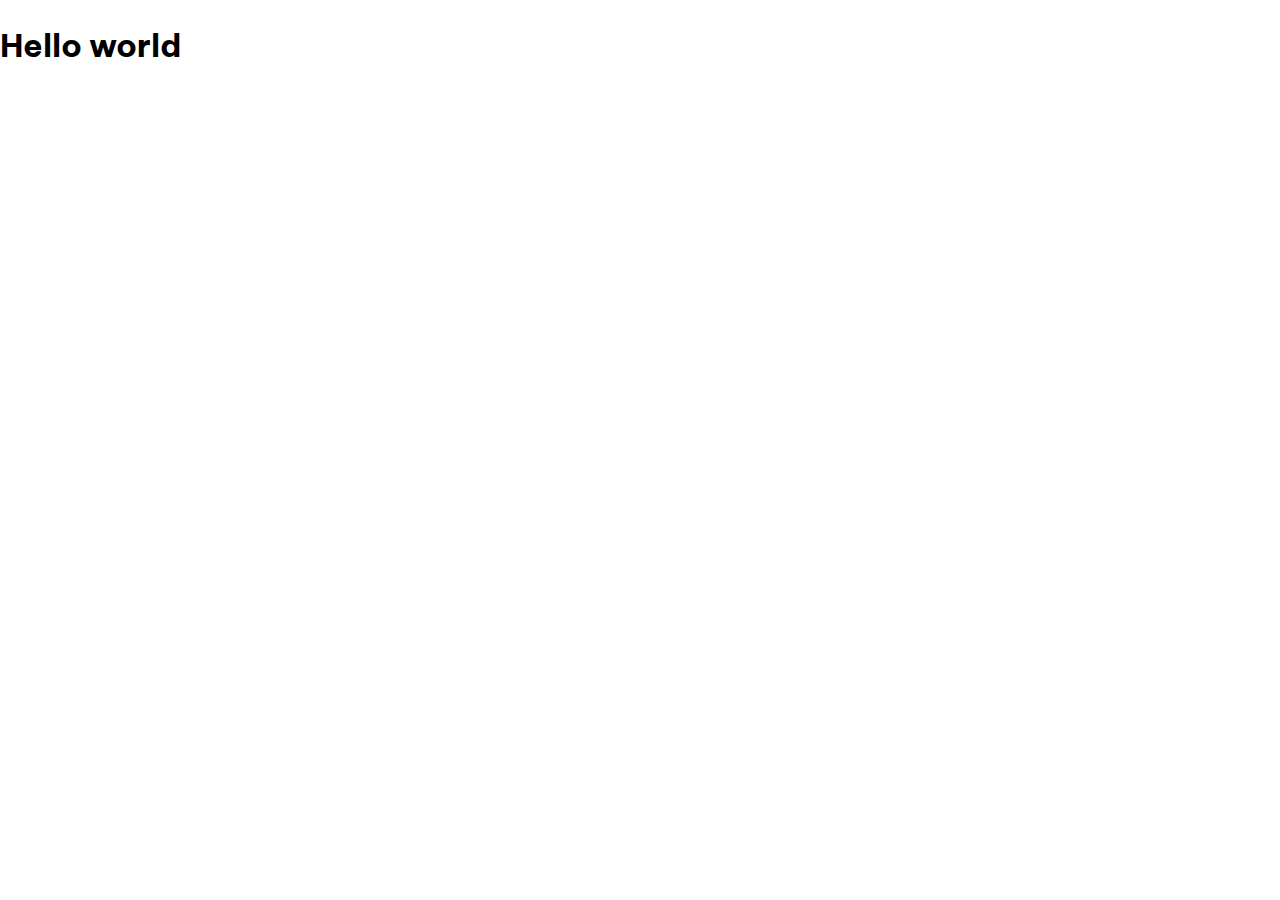
==== frontend/index.html @ d01fa6ff "project init" ====
<!DOCTYPE html>
<html lang="en">
<head>
    <meta charset="UTF-8">
    <meta name="viewport" content="width=device-width, initial-scale=1.0">
    <link rel="stylesheet" href="assets/css/style.css">
    <link rel="stylesheet" href="https://cdnjs.cloudflare.com/ajax/libs/font-awesome/6.6.0/css/all.min.css">
    <title>Document</title>
</head>
<body>
    
    <h1>Hello world</h1>

    <script type="module" src="assets/js/script.js">s</script>
</body>
</html>
---- frontend/assets/css/style.css ----
@import url('https://fonts.googleapis.com/css2?family=Be+Vietnam+Pro:ital,wght@0,100;0,200;0,300;0,400;0,500;0,600;0,700;0,800;0,900;1,100;1,200;1,300;1,400;1,500;1,600;1,700;1,800;1,900&display=swap');

:root {
    --font: "Be Vietnam Pro", sans-serif;
}

* {
    box-sizing: border-box;
}

body {
    margin: 0;
    line-height: 1.5;
    font-family: var(--font);
}

a {
    text-decoration: none;
}

.container {
    width: 1180px;
    margin-left: auto;
    margin-right: auto;
}
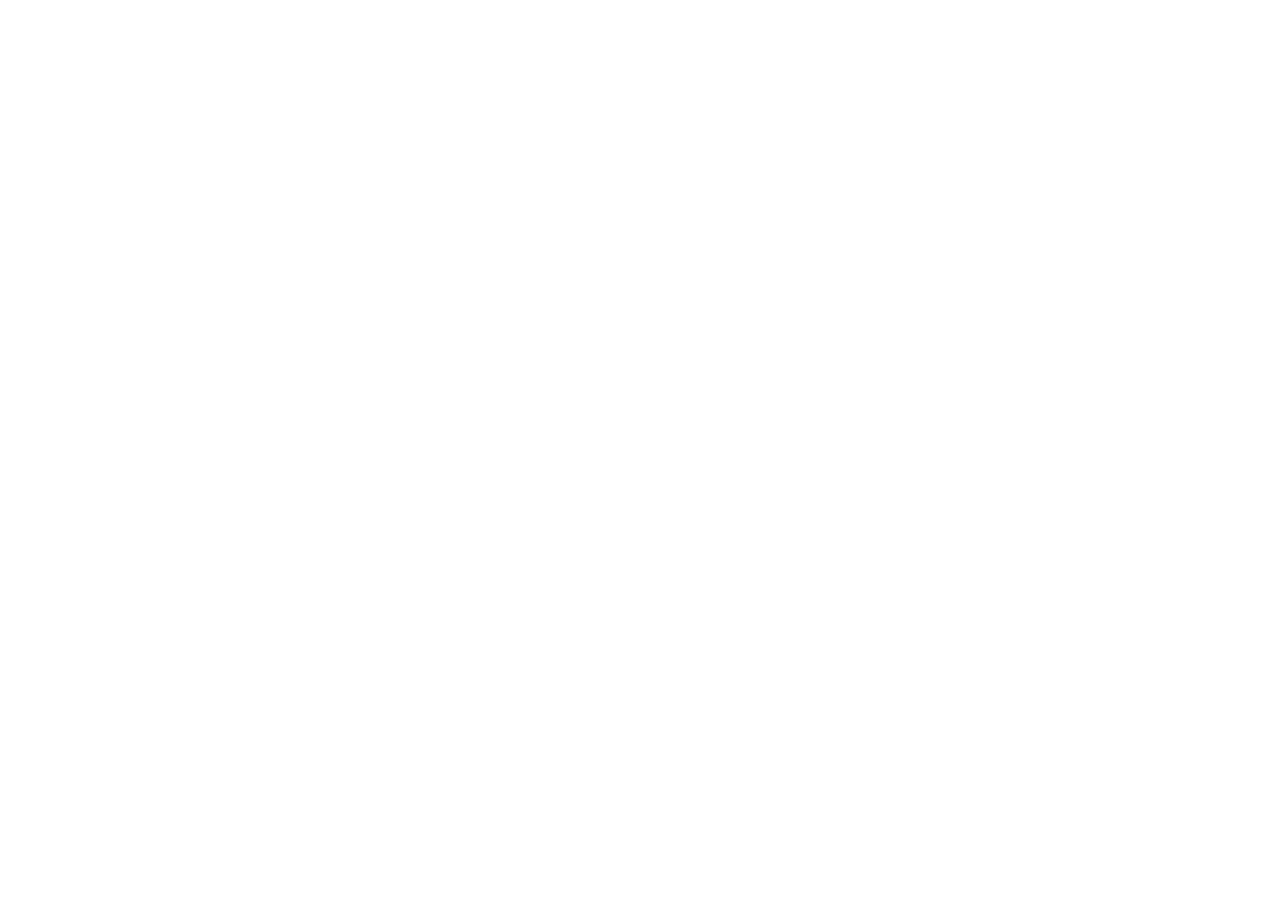
==== commit 95768d07: "update 1.0" ====
--- a/frontend/index.html
+++ b/frontend/index.html
@@ -9,8 +9,15 @@
 </head>
 <body>
     
-    <h1>Hello world</h1>
-
+    <div class="section-2">
+        <div class="container">
+            <div class="inner-wrap">
+                <!-- Noi dung nam trong day -->
+            </div>
+        </div>
+    </div>
+    
     <script type="module" src="assets/js/script.js">s</script>
+    
 </body>
 </html>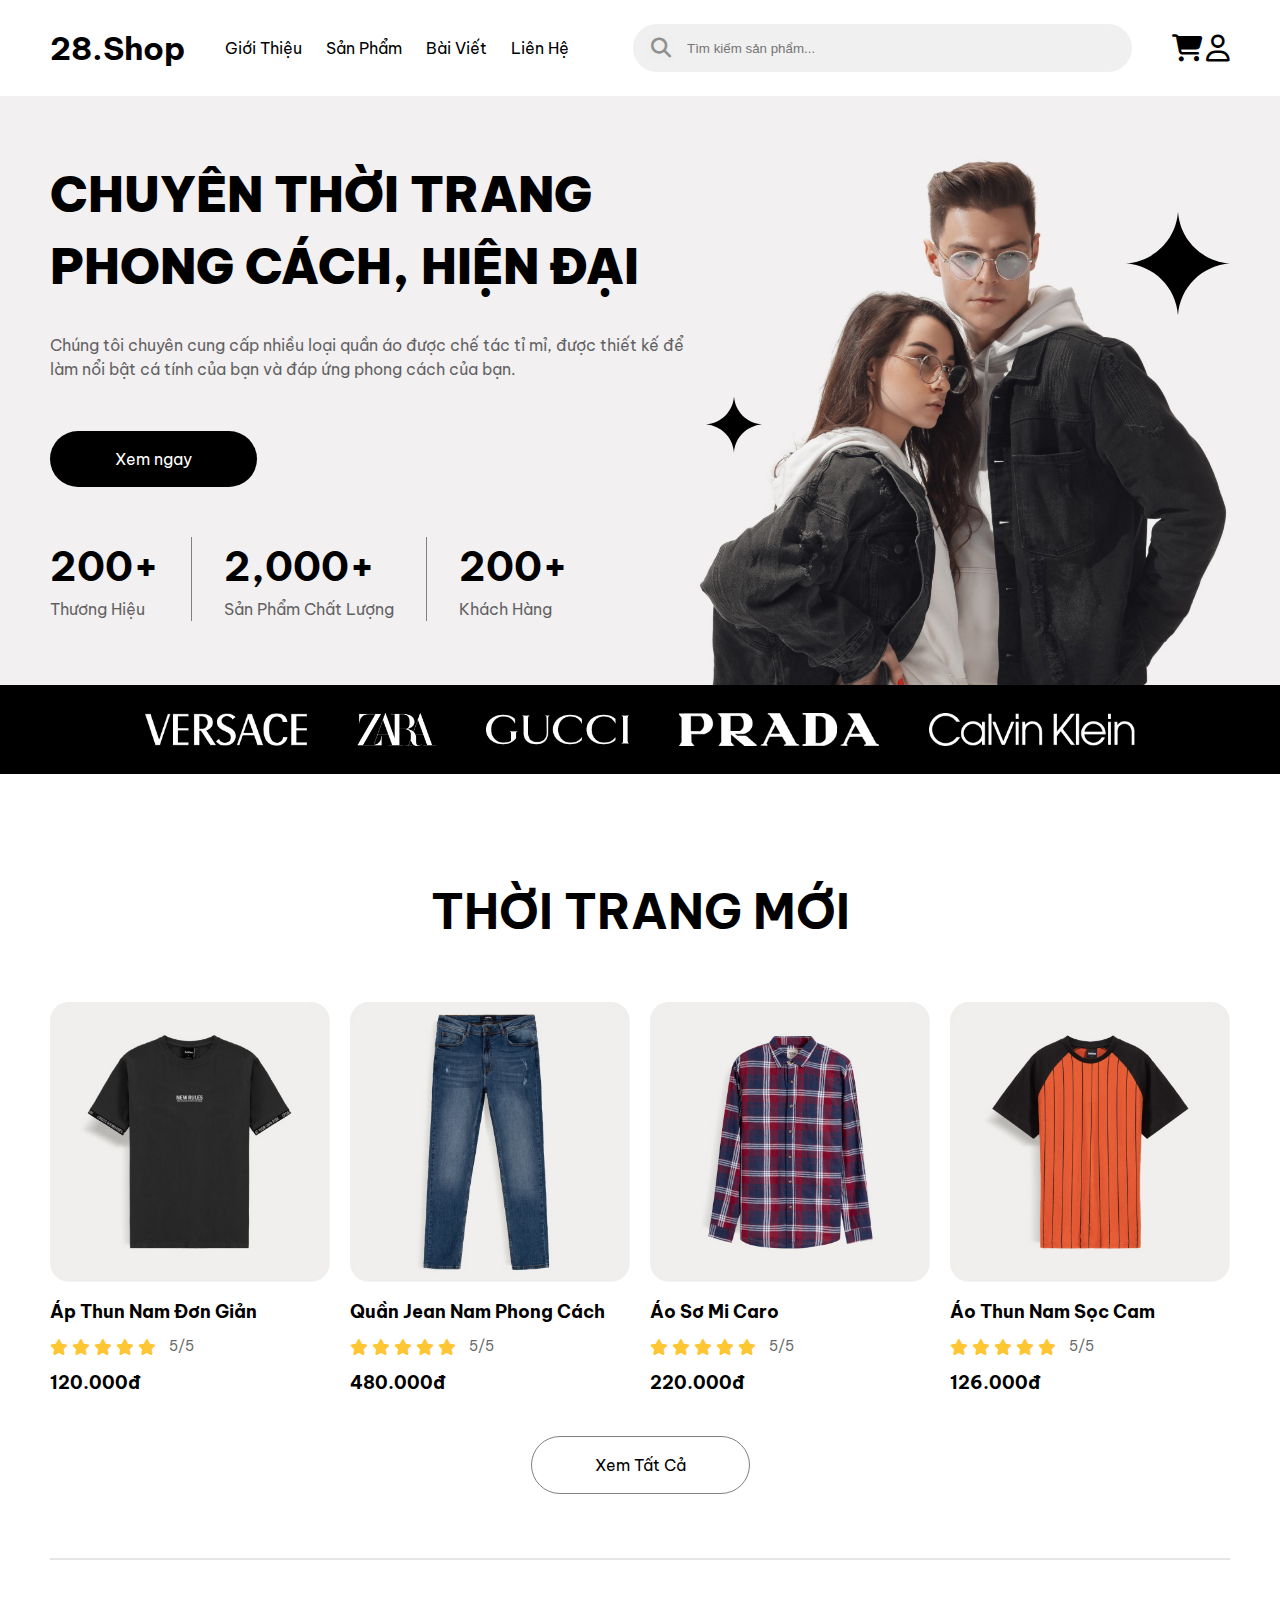
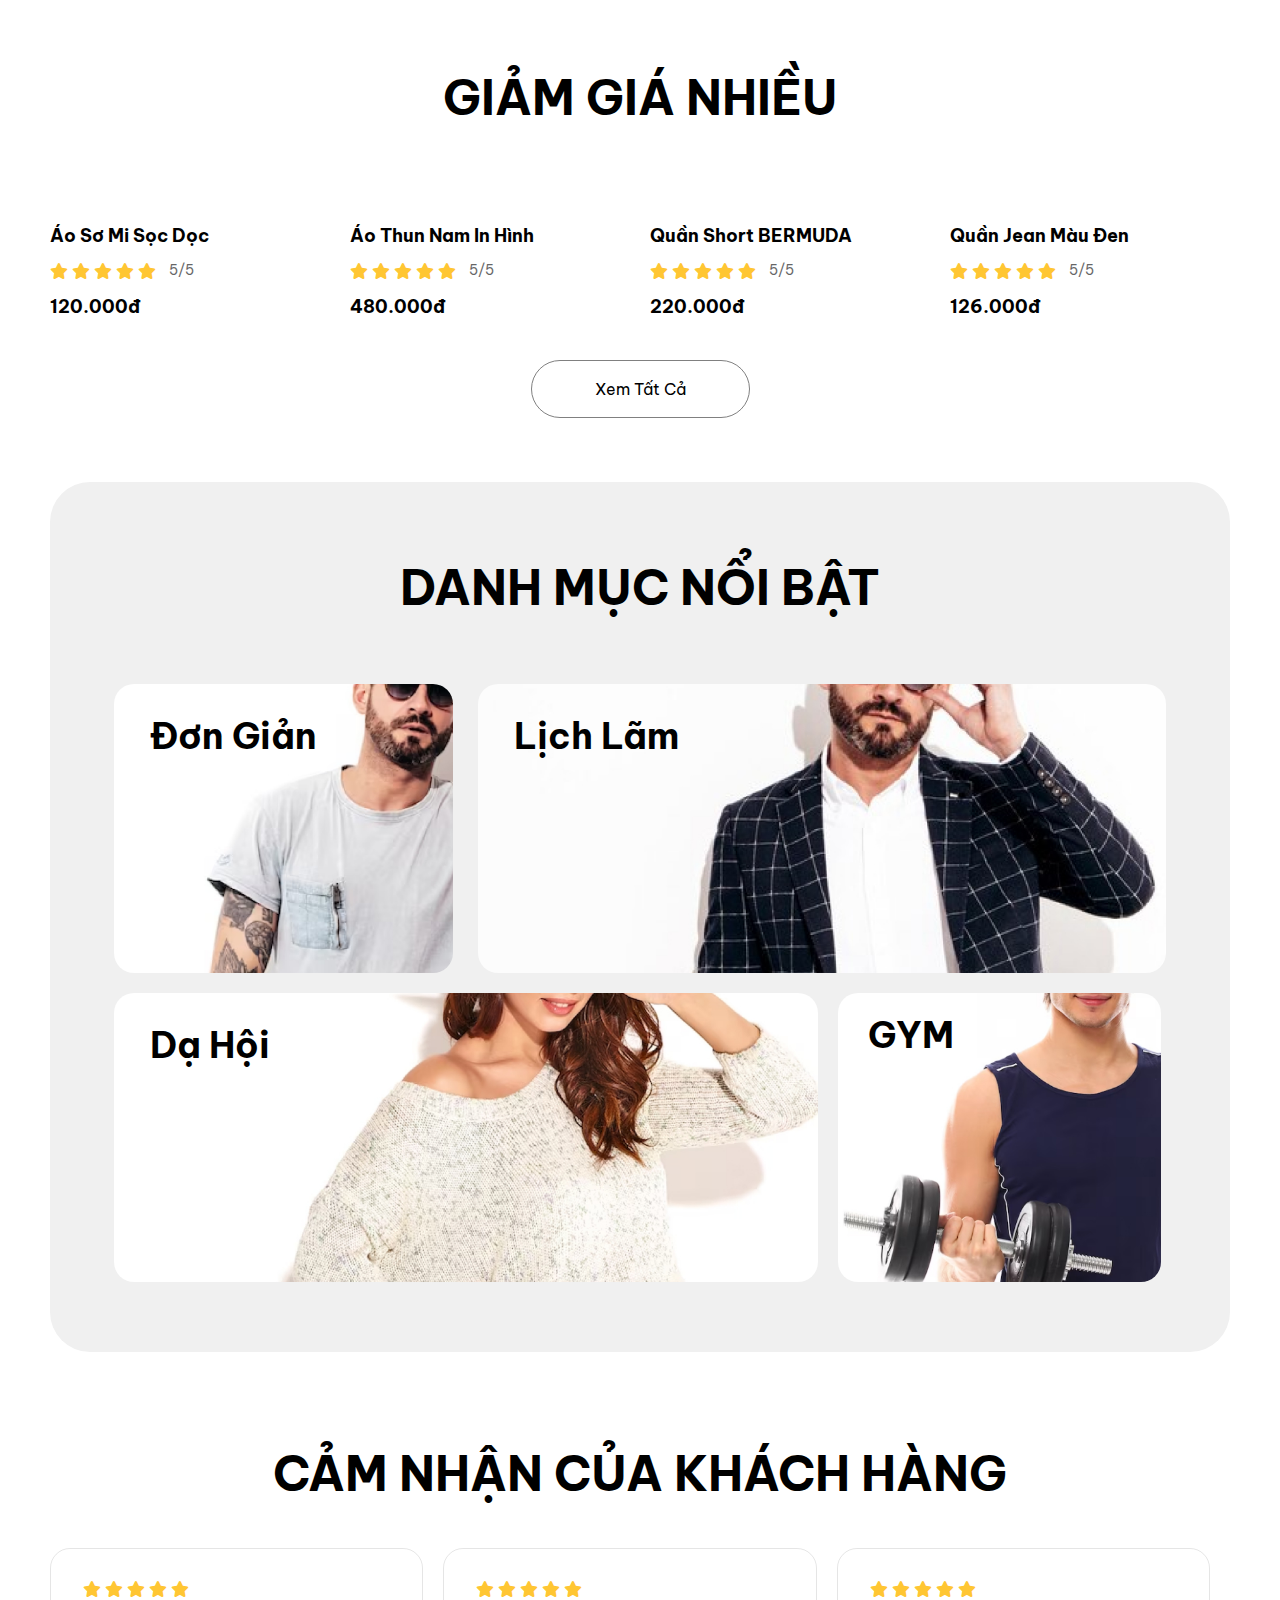
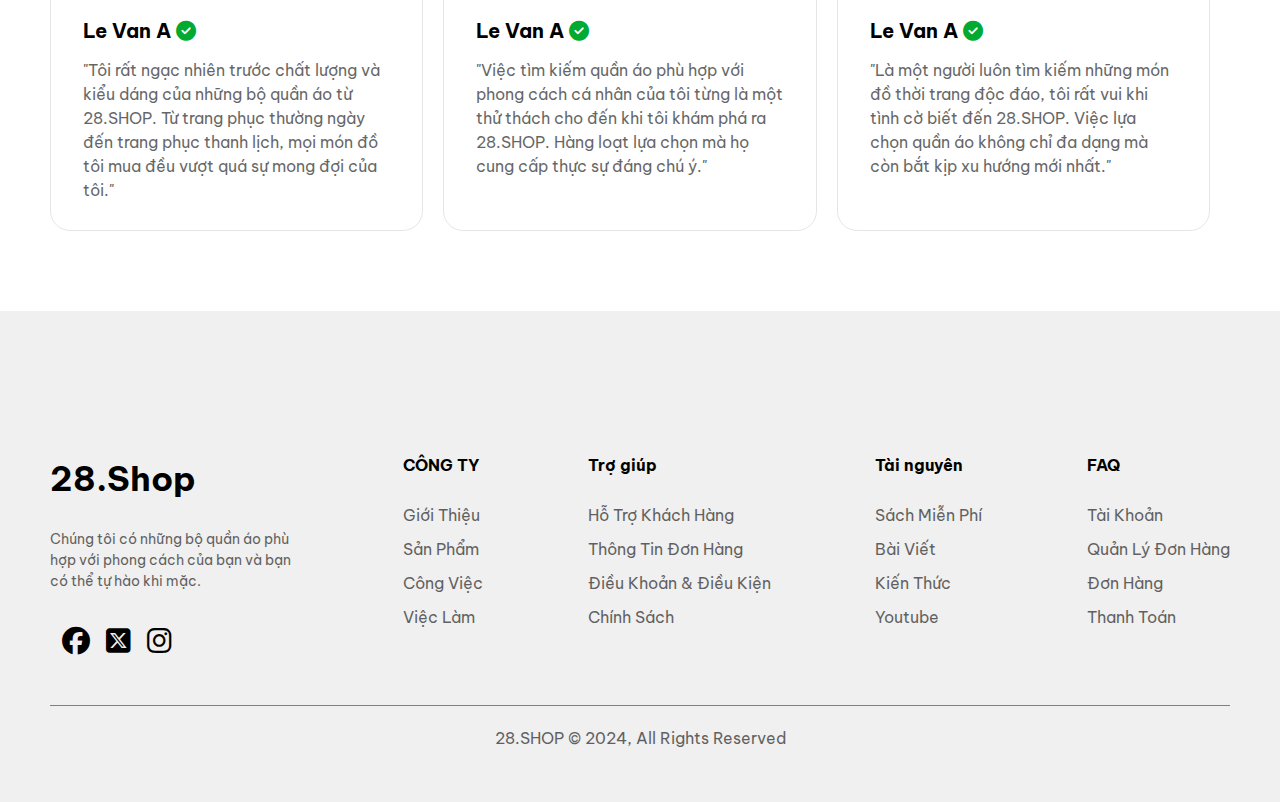
==== commit 33731ccd: "Update overlay in detail pages" ====
--- a/frontend/index.html
+++ b/frontend/index.html
@@ -1,23 +1,535 @@
 <!DOCTYPE html>
 <html lang="en">
+
 <head>
     <meta charset="UTF-8">
     <meta name="viewport" content="width=device-width, initial-scale=1.0">
     <link rel="stylesheet" href="assets/css/style.css">
     <link rel="stylesheet" href="https://cdnjs.cloudflare.com/ajax/libs/font-awesome/6.6.0/css/all.min.css">
-    <title>Document</title>
+    <title>Home</title>
 </head>
+
 <body>
-    
+
+    <header class="header">
+        <div class="container">
+            <div class="inner__wrap">
+                <a class="header__title" href="index.html">28.Shop</a>
+                <ul class="header__bar">
+                    <li>
+                        <a href="/">Giới Thiệu</a>
+                    </li>
+
+                    <li>
+                        <a href="product.html" target="_blank">Sản Phẩm</a>
+                    </li>
+
+                    <li>
+                        <a href="/">Bài Viết</a>
+                    </li>
+
+                    <li>
+                        <a href="/">Liên Hệ</a>
+                    </li>
+                </ul>
+
+                <form action="" class="header__form">
+                    <input type="text" placeholder="Tìm kiếm sản phẩm...">
+                    <button><i class="fa-solid fa-magnifying-glass"></i></button>
+                </form>
+
+                <div class="header__cart">
+                    <a href="cart.html"><i class="fa-solid fa-cart-shopping"></i></a>
+                    <a href="login.html"><i class="fa-regular fa-user"></i></a>
+                </div>
+
+            </div>
+        </div>
+    </header>
+
+    <!-- Section-1 -->
+    <div class="section-1">
+        <div class="container">
+            <div class="inner__wrap">
+                <div class="content">
+                    <h2 class="title">
+                        CHUYÊN THỜI TRANG PHONG CÁCH, HIỆN ĐẠI
+                    </h2>
+                    <p class="sub-title">
+                        Chúng tôi chuyên cung cấp nhiều loại quần áo được chế tác tỉ mỉ, được thiết kế để làm nổi bật cá
+                        tính của bạn và đáp ứng phong cách của bạn.
+                    </p>
+                    <a href="#" class="button">Xem ngay</a>
+                    <div class="desc">
+                        <div class="descBox">
+                            <div class="descBox-number">200+</div>
+                            <div class="descBox-title">Thương Hiệu</div>
+                        </div>
+
+                        <div class="descBox">
+                            <div class="descBox-number">2,000+</div>
+                            <div class="descBox-title">Sản Phẩm Chất Lượng</div>
+                        </div>
+
+                        <div class="descBox">
+                            <div class="descBox-number">200+</div>
+                            <div class="descBox-title">Khách Hàng</div>
+                        </div>
+                    </div>
+                </div>
+
+
+                <div class="images">
+                    <img src="../images/Banner.jpg" alt="">
+                    <img src="../images/Vector.svg" alt="" class="star">
+                    <img src="../images/Vector.svg" alt="" class="star-2">
+                </div>
+            </div>
+        </div>
+    </div>
+    <!-- end section-1 -->
+
+    <!-- tradeMark -->
+    <div class="tradeMark">
+        <div class="container">
+            <div class="inner__wrap">
+                <img src="../images/Logo-1.png" alt="">
+                <img src="../images/Logo-2.png" alt="">
+                <img src="../images/Logo-3.png" alt="">
+                <img src="../images/Logo-4.png" alt="">
+                <img src="../images/Logo-5.png" alt="">
+            </div>
+        </div>
+    </div>
+    <!-- end tradeMark -->
+
+    <!-- Section-2 -->
     <div class="section-2">
         <div class="container">
-            <div class="inner-wrap">
-                <!-- Noi dung nam trong day -->
+            <div class="inner__wrap">
+                <h2 class="title">
+                    THỜI TRANG MỚI
+                </h2>
+                <div class="inner-box">
+                    <div class="box-title">
+                        <div class="images">
+                            <img src="../images/clother-1.jpg" alt="">
+                        </div>
+    
+                        <div class="content">
+                            <a href="/">Áp Thun Nam Đơn Giản</a>
+                        </div>
+    
+                        <div class="star">
+                            <div class="inner-star">
+                                <i class="fa-solid fa-star"></i>
+                                <i class="fa-solid fa-star"></i>
+                                <i class="fa-solid fa-star"></i>
+                                <i class="fa-solid fa-star"></i>
+                                <i class="fa-solid fa-star"></i>
+                            </div>
+                            <div class="dg">5/5</div>
+                        </div>
+    
+                        <div class="price">
+                            120.000đ
+                        </div>
+                    </div>
+
+                    <div class="box-title">
+                        <div class="images">
+                            <img src="../images/clother-2.jpg" alt="">
+                        </div>
+    
+                        <div class="content">
+                            <a href="/">Quần Jean Nam Phong Cách</a>
+                        </div>
+    
+                        <div class="star">
+                            <div class="inner-star">
+                                <i class="fa-solid fa-star"></i>
+                                <i class="fa-solid fa-star"></i>
+                                <i class="fa-solid fa-star"></i>
+                                <i class="fa-solid fa-star"></i>
+                                <i class="fa-solid fa-star"></i>
+                            </div>
+                            <div class="dg">5/5</div>
+                        </div>
+    
+                        <div class="price">
+                            480.000đ
+                        </div>
+                    </div>
+
+                    <div class="box-title">
+                        <div class="images">
+                            <img src="../images/clother-3.jpg" alt="">
+                        </div>
+    
+                        <div class="content">
+                            <a href="/">Áo Sơ Mi Caro</a>
+                        </div>
+    
+                        <div class="star">
+                            <div class="inner-star">
+                                <i class="fa-solid fa-star"></i>
+                                <i class="fa-solid fa-star"></i>
+                                <i class="fa-solid fa-star"></i>
+                                <i class="fa-solid fa-star"></i>
+                                <i class="fa-solid fa-star"></i>
+                            </div>
+                            <div class="dg">5/5</div>
+                        </div>
+    
+                        <div class="price">
+                            220.000đ
+                        </div>
+                    </div>
+
+                    <div class="box-title">
+                        <div class="images">
+                            <img src="../images/clother-4.jpg" alt="">
+                        </div>
+    
+                        <div class="content">
+                            <a href="/">Áo Thun Nam Sọc Cam</a>
+                        </div>
+    
+                        <div class="star">
+                            <div class="inner-star">
+                                <i class="fa-solid fa-star"></i>
+                                <i class="fa-solid fa-star"></i>
+                                <i class="fa-solid fa-star"></i>
+                                <i class="fa-solid fa-star"></i>
+                                <i class="fa-solid fa-star"></i>
+                            </div>
+                            <div class="dg">5/5</div>
+                        </div>
+    
+                        <div class="price">
+                            126.000đ
+                        </div>
+                    </div>
+                </div>
+
+                <div class="button">
+                    <a href="#">Xem Tất Cả</a>
+                </div>
+
+                <div class="rounded">
+
+                </div>
+            </div> 
+        </div>
+    </div>
+
+    <div class="section-2">
+        <div class="container">
+            <div class="inner__wrap">
+                <h2 class="title">
+                    GIẢM GIÁ NHIỀU
+                </h2>
+                <div class="inner-box">
+                    <div class="box-title">
+                        <div class="images">
+                            <img src="../images/clother-5.png" alt="">
+                        </div>
+    
+                        <div class="content">
+                            <a href="/">Áo Sơ Mi Sọc Dọc</a>
+                        </div>
+    
+                        <div class="star">
+                            <div class="inner-star">
+                                <i class="fa-solid fa-star"></i>
+                                <i class="fa-solid fa-star"></i>
+                                <i class="fa-solid fa-star"></i>
+                                <i class="fa-solid fa-star"></i>
+                                <i class="fa-solid fa-star"></i>
+                            </div>
+                            <div class="dg">5/5</div>
+                        </div>
+    
+                        <div class="price">
+                            120.000đ
+                        </div>
+                    </div>
+
+                    <div class="box-title">
+                        <div class="images">
+                            <img src="../images/clother-6.png" alt="">
+                        </div>
+    
+                        <div class="content">
+                            <a href="/">Áo Thun Nam In Hình</a>
+                        </div>
+    
+                        <div class="star">
+                            <div class="inner-star">
+                                <i class="fa-solid fa-star"></i>
+                                <i class="fa-solid fa-star"></i>
+                                <i class="fa-solid fa-star"></i>
+                                <i class="fa-solid fa-star"></i>
+                                <i class="fa-solid fa-star"></i>
+                            </div>
+                            <div class="dg">5/5</div>
+                        </div>
+    
+                        <div class="price">
+                            480.000đ
+                        </div>
+                    </div>
+
+                    <div class="box-title">
+                        <div class="images">
+                            <img src="../images/clother-7.png" alt="">
+                        </div>
+    
+                        <div class="content">
+                            <a href="/">Quần Short BERMUDA</a>
+                        </div>
+    
+                        <div class="star">
+                            <div class="inner-star">
+                                <i class="fa-solid fa-star"></i>
+                                <i class="fa-solid fa-star"></i>
+                                <i class="fa-solid fa-star"></i>
+                                <i class="fa-solid fa-star"></i>
+                                <i class="fa-solid fa-star"></i>
+                            </div>
+                            <div class="dg">5/5</div>
+                        </div>
+    
+                        <div class="price">
+                            220.000đ
+                        </div>
+                    </div>
+
+                    <div class="box-title">
+                        <div class="images">
+                            <img src="../images/clother-8.png" alt="">
+                        </div>
+    
+                        <div class="content">
+                            <a href="/">Quần Jean Màu Đen</a>
+                        </div>
+    
+                        <div class="star">
+                            <div class="inner-star">
+                                <i class="fa-solid fa-star"></i>
+                                <i class="fa-solid fa-star"></i>
+                                <i class="fa-solid fa-star"></i>
+                                <i class="fa-solid fa-star"></i>
+                                <i class="fa-solid fa-star"></i>
+                            </div>
+                            <div class="dg">5/5</div>
+                        </div>
+    
+                        <div class="price">
+                            126.000đ
+                        </div>
+                    </div>
+                </div>
+
+                <div class="button">
+                    <a href="#">Xem Tất Cả</a>
+                </div>
+            </div> 
+        </div>
+    </div>
+    <!-- end section-2 -->
+
+    <!-- Section-3 -->
+    <div class="section-3">
+        <div class="container">
+            <div class="inner__wrap">
+                <div class="title">
+                    DANH MỤC NỔI BẬT
+                </div>
+
+                <div class="box-title">
+                    <div class="box-top">
+                        <div class="images-1">
+                            <img src="../images/ilutranstion-1.jpg" alt="">
+                            <div class="desc-1">
+                                Đơn Giản
+                            </div>
+                        </div>
+                        <div class="images-2">
+                            <img src="../images/ilutranstion-2.jpg" alt="">
+                            <div class="desc-2">
+                                Lịch Lãm
+                            </div>
+                        </div>
+                    </div>
+                    <div class="box-bottom">
+                        <div class="images-1">
+                            <img src="../images/ilutranstion-3.jpg" alt="">
+                            <div class="desc-1">
+                                Dạ Hội
+                            </div>
+                        </div>
+                        <div class="images-2">
+                            <img src="../images/ilutranstion-4.jpg" alt="">
+                            <div class="desc-2">
+                                GYM
+                            </div>
+                        </div>
+                    </div>
+                </div>
             </div>
         </div>
     </div>
-    
+    <!-- End section-3 -->
+
+    <!-- Section-4 -->
+    <div class="section-4">
+        <div class="container">
+            <div class="inner__wrap">
+                <h2 class="title">
+                    CẢM NHẬN CỦA KHÁCH HÀNG
+                </h2>
+                <div class="box-title">
+                    <div class="box-desc">
+                        <div class="inner-star">
+                            <i class="fa-solid fa-star"></i>
+                            <i class="fa-solid fa-star"></i>
+                            <i class="fa-solid fa-star"></i>
+                            <i class="fa-solid fa-star"></i>
+                            <i class="fa-solid fa-star"></i>
+                        </div>
+                        <div class="content">
+                            <div class="name">
+                                Le Van A <i class="fa-solid fa-circle-check"></i>
+                            </div>
+                            <div class="sub-title">
+                                "Tôi rất ngạc nhiên trước chất lượng và kiểu dáng của những bộ quần áo từ 28.SHOP. Từ trang phục thường ngày đến trang phục thanh lịch, mọi món đồ tôi mua đều vượt quá sự mong đợi của tôi."
+                            </div>
+                        </div>
+                    </div>
+
+                    <div class="box-desc">
+                        <div class="inner-star">
+                            <i class="fa-solid fa-star"></i>
+                            <i class="fa-solid fa-star"></i>
+                            <i class="fa-solid fa-star"></i>
+                            <i class="fa-solid fa-star"></i>
+                            <i class="fa-solid fa-star"></i>
+                        </div>
+                        <div class="content">
+                            <div class="name">
+                                Le Van A <i class="fa-solid fa-circle-check"></i>
+                            </div>
+                            <div class="sub-title">
+                                "Việc tìm kiếm quần áo phù hợp với phong cách cá nhân của tôi từng là một thử thách cho đến khi tôi khám phá ra 28.SHOP. Hàng loạt lựa chọn mà họ cung cấp thực sự đáng chú ý."                            </div>
+                        </div>
+                    </div>
+
+                    <div class="box-desc">
+                        <div class="inner-star">
+                            <i class="fa-solid fa-star"></i>
+                            <i class="fa-solid fa-star"></i>
+                            <i class="fa-solid fa-star"></i>
+                            <i class="fa-solid fa-star"></i>
+                            <i class="fa-solid fa-star"></i>
+                        </div>
+                        <div class="content">
+                            <div class="name">
+                                Le Van A <i class="fa-solid fa-circle-check"></i>
+                            </div>
+                            <div class="sub-title">
+                                "Là một người luôn tìm kiếm những món đồ thời trang độc đáo, tôi rất vui khi tình cờ biết đến 28.SHOP. Việc lựa chọn quần áo không chỉ đa dạng mà còn bắt kịp xu hướng mới nhất."                            </div>
+                        </div>
+                    </div>
+
+
+
+                </div>
+            </div>
+        </div>
+    </div>
+    <!-- End Section-4 -->
+
+
+    <footer class="footer">
+        <div class="container">
+            <div class="inner__wrap">
+
+                <div class="footer__top">
+                    <div class="footer__main">
+                        <div class="footer__title">
+                            28.Shop
+                        </div>
+                        <div class="footer__desc">
+                            Chúng tôi có những bộ quần áo phù hợp với phong cách của bạn và bạn có thể tự hào khi mặc.
+                        </div>
+                        <div class="footer__social">
+                            <a href=""><i class="fa-brands fa-facebook"></i></a>
+                            <a href=""><i class="fa-brands fa-square-x-twitter"></i></a>
+                            <a href=""><i class="fa-brands fa-instagram"></i></a>
+                        </div>
+                    </div>
+
+                    <div class="footer__bar">
+                        <div class="footer__title">
+                            CÔNG TY
+                        </div>
+                        <ul class="footer__desc">
+                            <li><a href="">Giới Thiệu</a></li>
+                            <li><a href="">Sản Phẩm</a></li>
+                            <li><a href="">Công Việc</a></li>
+                            <li><a href="">Việc Làm</a></li>
+                        </ul>
+                    </div>
+
+                    <div class="footer__bar">
+                        <div class="footer__title">
+                            Trợ giúp
+                        </div>
+                        <ul class="footer__desc">
+                            <li><a href="">Hỗ Trợ Khách Hàng</a></li>
+                            <li><a href="">Thông Tin Đơn Hàng</a></li>
+                            <li><a href="">Điều Khoản & Điều Kiện</a></li>
+                            <li><a href="">Chính Sách</a></li>
+                        </ul>
+                    </div>
+
+                    <div class="footer__bar">
+                        <div class="footer__title">
+                            Tài nguyên
+                        </div>
+                        <ul class="footer__desc">
+                            <li><a href="">Sách Miễn Phí</a></li>
+                            <li><a href="">Bài Viết</a></li>
+                            <li><a href="">Kiến Thức</a></li>
+                            <li><a href="">Youtube</a></li>
+                        </ul>
+                    </div>
+
+                    <div class="footer__bar">
+                        <div class="footer__title">
+                            FAQ
+                        </div>
+                        <ul class="footer__desc">
+                            <li><a href="">Tài Khoản</a></li>
+                            <li><a href="">Quản Lý Đơn Hàng</a></li>
+                            <li><a href="">Đơn Hàng</a></li>
+                            <li><a href="">Thanh Toán</a></li>
+                        </ul>
+                    </div>
+                </div>
+
+
+                <div class="footer__bottom">
+                    28.SHOP © 2024, All Rights Reserved
+                </div>
+
+            </div>
+        </div>
+    </footer>
+
     <script type="module" src="assets/js/script.js">s</script>
-    
+
 </body>
+
 </html>--- a/frontend/assets/css/style.css
+++ b/frontend/assets/css/style.css
@@ -16,10 +16,997 @@
 
 a {
     text-decoration: none;
+    list-style: none;
+}
+
+li {
+    list-style-type: none;
+}
+
+ul {
+    padding: 0;
+    margin: 0;
 }
 
 .container {
     width: 1180px;
     margin-left: auto;
     margin-right: auto;
-}+}
+
+/* Header */
+.header {
+    background-color: #ffff;
+    padding: 24px;
+}
+
+.header .inner__wrap {
+    display: flex;
+    align-items: center;
+}
+
+.header .header__title {
+    font-size: 32px;
+    font-weight: 700;
+    margin: 0;
+    color: black;
+}
+
+.header .header__bar {
+    display: flex;
+    align-items: center;
+    margin-left: 40px;
+    margin-right: 40px;
+}
+
+.header .header__bar li {
+    margin-right: 24px;
+}
+
+.header .header__bar li a {
+    font-size: 16px;
+    color: black;
+}
+
+.header .header__form {
+    background-color: #F0F0F0;
+    padding-top: 14px;
+    padding-bottom: 14px;
+    padding-left: 52px;
+    height: 48px;
+    display: flex;
+    flex: 1;
+    border-radius: 32px;
+    overflow: hidden;
+    position: relative;
+}
+
+.header .header__form input {
+    width: 100%;
+    background-color: transparent;
+    outline: none;
+    border: none;
+    padding-right: 20px;
+    
+}
+
+.header .header__form button {
+    border: 0;
+    position: absolute;
+    top: 12px;
+    left: 12px;
+    font-size: 20px;
+    color: #8F8F8F;
+}
+
+.header .header__cart {
+    margin-left: 40px;
+}
+
+.header .header__cart a{
+    font-size: 27px;
+    color: black;
+}
+/* End header */
+
+
+
+/* Cac section */
+
+
+
+/* footer */
+.footer {
+    background-color: #F0F0F0;
+}
+
+.footer .inner__wrap {
+    padding-top: 142px;
+    padding-bottom: 52px;
+}
+
+.footer .footer__top {
+    display: flex;
+    justify-content: space-between;
+    padding-bottom: 48px;
+    margin-bottom: 20px;
+    border-bottom: 1px solid gray;
+}
+
+.footer .footer__main {
+    width: 248px;
+}
+
+.footer .footer__main .footer__title {
+    font-size: 34px;
+    font-weight: 700;
+    margin-bottom: 25px;
+}
+
+.footer .footer__main .footer__desc {
+    opacity: 0.6;
+    font-size: 14px;
+    margin-bottom: 35px;
+}
+
+.footer .footer__main .footer__social i{
+    margin-left: 12px;
+    font-size: 28px;
+    color: black;
+}
+
+.footer .footer__bar .footer__title {
+    font-size: 16px;
+    margin-bottom: 26px;
+    font-weight: 700;
+}
+
+.footer .footer__bar .footer__desc li {
+    margin-bottom: 10px;
+}
+
+.footer .footer__bar .footer__desc li a {
+    color: black;
+    opacity: 0.6;
+}
+
+.footer .footer__bottom {
+    opacity: 0.6;
+    text-align: center;
+}
+/* end footer */
+
+
+/* Login */
+
+.login {
+    margin-top: 40px;
+    margin-bottom: 40px;
+}
+
+.login .inner__wrap {
+    display: flex;
+    justify-content: center;
+}
+
+.form {
+    padding: 40px;
+    width: 550px;
+    background-color: #FFFFFF;
+    border: 1px solid #EEEEEE;
+    border-radius: 10px;
+}
+
+form {
+    display: block;
+    margin-top: 0em;
+    unicode-bidi: isolate;
+}
+
+.form .title {
+    margin: 0;
+    margin-bottom: 20px;
+}
+
+.form input {
+    width: 100%;
+    height: 60px;
+    border: 0;
+    background-color: #F5F5F5;
+    margin-bottom: 30px;
+    padding: 10px 20px;
+    border-radius: 8px;
+    outline: none;
+    font-size: 16px;
+}
+
+.form button {
+    width: 100%;
+    height: 60px;
+    font-size: 16px;
+    font-weight: 600;
+    color: #ffffff;
+    background-color: #525fe1;
+    border: 0;
+    border-radius: 8px;
+    cursor: pointer;
+}
+
+.notAccount {
+    margin-top: 10px;
+    display: flex;
+    align-items: center;
+    justify-content: space-between;
+}
+
+.notAccount a {
+    color: black;
+    opacity: 0.6;
+}
+
+.notAccount a:hover {
+    color: #525fe1;
+    opacity: 1;
+}
+/* End login */
+
+/* section-1 */
+.section-1 {
+    background-color: #F2F0F1;
+}
+
+.section-1 .inner__wrap {
+    display: flex;
+    justify-content: space-between;
+    align-items: center;
+}
+
+
+.section-1 .content .title {
+    font-size: 48px;
+    font-weight: 900;
+    margin: 0;
+    margin-bottom: 30px;
+}
+
+.section-1 .content .sub-title{
+    margin: 0;
+    font-size: 16px;
+    font-weight: 400;
+    opacity: 0.6;
+    margin-bottom: 50px;
+}
+
+.section-1 .button {
+    color: white;
+    background-color: #000000;
+    padding-top: 16px;
+    padding-bottom: 16px;
+    padding-left: 65px;
+    padding-right: 65px;
+    border-radius: 62px;
+    margin-bottom: 50px;
+    display: inline-block;
+}
+
+.section-1 .desc {
+    display: flex;
+}
+
+.section-1 .descBox {
+    border-right: 1px solid gray;
+    padding-right: 32px;
+    margin-right: 32px;
+}
+
+.section-1 .descBox:last-child {
+    border: none;
+    padding-right: 0;
+    margin-right: 0;
+}
+
+.section-1 .descBox .descBox-number {
+    font-size: 40px;
+    font-weight: 700;
+}
+
+.section-1 .descBox .descBox-title {
+    opacity: 0.6;
+}
+
+.section-1 .images {
+    position: relative;
+    overflow: hidden;
+}
+
+.section-1 .images img {
+    width: 100%;
+    object-fit: cover;
+    margin-bottom: -7px;
+    padding-top: 50px;
+}
+
+.section-1 .images .star {
+    width: 56px;
+    position: absolute;
+    top: 250px;
+    left: 10px;
+}
+
+.section-1 .images .star-2 {
+    width: 104px;
+    position: absolute;
+    top: 65px;
+    right: 0px;
+}
+/* end section-1 */
+
+/* tradeMark */
+.tradeMark {
+    background-color: #000000;
+}
+
+.tradeMark .inner__wrap {
+    display: flex;
+    align-items: center;
+    padding-top: 28px;
+    padding-bottom: 28px;
+    justify-content: center;
+}
+
+.tradeMark .inner__wrap img {
+    object-fit: cover;
+    height: 33px;
+    margin-right: 50px;
+}
+
+.tradeMark .inner__wrap img:last-child {
+    margin-right: 0;
+}
+/* end tradeMark */
+
+/* section-2 */
+.section-2 {
+    padding-top: 62px;
+}
+
+.section-2 .title {
+    text-align: center;
+    font-size: 48px;
+    font-weight: 700;
+    margin-bottom: 54px;
+}
+
+.section-2 .box-title {
+    width: calc(100%/4 - 60px/4);
+    margin-right: 20px;
+}
+
+.section-2 .box-title:last-child {
+    margin-right: 0px;
+}
+
+.section-2 .images {
+    width: 100%;
+}
+
+.section-2 .images img {
+    width: 100%;
+}
+
+.section-2 .content {
+    margin-bottom: 10px;
+    margin-top: 10px;
+}
+
+.section-2 .content a{
+    font-size: 18px;
+    font-weight: 700;
+    color: black;
+    list-style: none;
+}
+
+.star {
+    display: flex;
+    align-items: center;
+    margin-bottom: 10px;
+}
+
+.star .inner-star {
+    margin-right: 13px;
+}
+
+.star .inner-star i {
+    color: #FFC633;
+}
+
+.star .dg {
+    font-size: 14px;
+    opacity: 0.6;
+}
+
+.section-2 .price {
+    font-size: 18px;
+    font-weight: 700;
+}
+
+.section-2 .inner-box {
+    display: flex;
+}
+
+.section-2 .button{
+    display: flex;
+    justify-content: center;
+    margin-top: 40px;
+    margin-bottom: 64px;
+   
+}
+
+.section-2 .button a {
+    border: 1px solid gray;
+    padding-top: 16px;
+    padding-bottom: 16px;
+    padding-right: 63px;
+    padding-left: 63px;
+    border-radius: 62px;
+    color: black;
+}
+
+.section-2 .rounded {
+    border: 1px solid #0000001A
+}
+/* end section-2 */
+
+/* Section-3 */
+.section-3 {
+    margin-top: 12px;
+    margin-bottom: 86px;
+}
+
+.section-3 .inner__wrap {
+    border-radius: 40px;
+    background-color: #F0F0F0;
+    padding-left: 64px;
+    padding-top: 70px;
+    padding-right: 64px;
+    padding-bottom: 70px;
+}
+
+.section-3 .title {
+    font-size: 48px;
+    font-weight: 700;
+    text-align: center;
+    margin-bottom: 60px;
+}
+
+.section-3 .box-title .box-top {
+    display: flex;
+    height: 289px;
+}
+
+.section-3 .box-title .box-top .images-1 {
+    width: calc(35% - 10px);
+    margin-right: 25px;
+    position: relative;
+}
+
+.section-3 .box-title .box-top .images-1 .desc-1 {
+    position: absolute;
+    top: 25px;
+    left: 36px;
+    font-size: 36px;
+    font-weight: 700;
+}
+
+
+.section-3 .box-title .box-top .images-1 img {
+    width: 100%;
+    height: 100%;
+    object-fit: cover;
+    border-radius: 20px;
+}
+
+
+.section-3 .box-title .box-top .images-2 {
+    width: calc(70% - 10px);
+    position: relative;
+}
+
+.section-3 .box-title .box-top .images-2 .desc-2 {
+    position: absolute;
+    top: 25px;
+    left: 36px;
+    font-size: 36px;
+    font-weight: 700;
+}
+
+.section-3 .box-title .box-top .images-2 img {
+    width: 100%;
+    height: 100%;
+    object-fit: cover;
+    border-radius: 20px;
+}
+
+.section-3 .box-title .box-bottom {
+    display: flex;
+    height: 289px;
+    margin-top: 20px;
+}
+
+.section-3 .box-title .box-bottom .images-1 {
+    width: calc(75% - 10px);
+    position: relative;
+}
+
+.section-3 .box-title .box-bottom .images-1 .desc-1 {
+    position: absolute;
+    top: 25px;
+    left: 36px;
+    font-size: 36px;
+    font-weight: 700;
+}
+
+.section-3 .box-title .box-bottom .images-1 img {
+    width: 100%;
+    height: 100%;
+    object-fit: cover;
+    border-radius: 20px;
+}
+
+.section-3 .box-title .box-bottom .images-2 {
+    width: calc(35% - 10px);
+    margin-right: 25px;
+    position: relative;
+}
+
+.section-3 .box-title .box-bottom .images-2 .desc-2 {
+    position: absolute;
+    top: 15px;
+    left: 50px;
+    font-size: 36px;
+    font-weight: 700;
+}
+
+
+.section-3 .box-title .box-bottom .images-2 img {
+    width: 100%;
+    height: 100%;
+    object-fit: cover;
+    border-radius: 20px;
+    position: absolute;
+    left: 20px;
+}
+/* End section-3 */
+
+/* Section-4 */
+.section-4 {
+    margin-bottom: 80px;
+}
+
+.section-4 .box-title {
+    display: flex;
+}
+
+.section-4 .title {
+    font-size: 48px;
+    font-size: 700;
+    text-align: center;
+    margin-bottom: 38px;
+}
+
+.section-4 .box-desc {
+    width: calc(100% / 3 - 20px);
+    margin-right: 20px;
+    border: 1px solid #0000001A;
+    border-radius: 20px;
+    padding-top: 28px;
+    padding-bottom: 28px;
+    padding-left: 32px;
+    padding-right: 32px;
+}
+
+.section-4 .box-desc:last-child {
+    margin-right: 0px;
+}
+
+.section-4 .inner-star {
+    margin-bottom: 15px;
+}
+
+.section-4 .inner-star i{
+    color: #FFC633;
+}
+
+.section-4 .name {
+    font-size: 20px;
+    font-weight: 700;
+    margin-bottom: 12px;
+}
+
+.section-4 .name i {
+    color: #01AB31;
+}
+
+.section-4 .sub-title {
+    opacity: 0.6;
+}
+/* End section-4 */
+
+/* Product layout */
+.product-Layout {
+    margin-top: 60px;
+    margin-bottom: 60px;
+}
+
+.product-Layout .inner__wrap {
+    display: flex;
+}
+
+.product-Layout .fillter {
+    width: calc(25% - 5px);
+    margin-right: 5px;
+}
+
+.product-Layout .fillter .fillter-title {
+    display: flex;
+    align-items: center;
+    margin-bottom: 14px
+}
+
+.product-Layout .fillter .fillter-title img{
+    margin-right: 8px;
+}
+
+.product-Layout .fillter .fillter-title div {
+    font-size: 20px;
+    font-weight: 700;
+}
+
+.product-Layout .fillter .fillter-top .title{
+    font-size: 16px;
+    font-weight: 700;
+    margin-bottom: 10px;
+}
+
+.product-Layout .fillter .fillter-top .inner-check {
+    padding-bottom: 16px;
+    border-bottom: 1px solid #EBEEEF;
+}
+
+.product-Layout .fillter .fillter-top .inner-check .check{
+    display: flex;
+    margin-bottom: 8px;
+}
+
+.product-Layout .fillter .fillter-top .inner-check .check input {
+    width: 16px;
+    height: 16px;
+    border-radius: 4px;
+    color: #FFFFFF;
+    border: 1px solid #CCD1D2;
+    accent-color: #34495e;
+}
+
+.product-Layout .product-list {
+    width: calc(75% - 5px);
+    margin-left: 5px;
+}
+
+.product-Layout .product-list .title {
+    font-size: 24px;
+    font-weight: 700;
+    margin-bottom: 14px;
+}
+
+.product-Layout .product-list .content {
+    margin-bottom: 10px;
+}
+
+.product-Layout .product-list .content a {
+    color: #000000;
+    font-size: 18px;
+    font-weight: 700;
+}
+
+.product-Layout .product-list .price {
+    font-size: 18px;
+    font-weight: 700;
+    margin-top: 10px;
+}
+
+.product-Layout .product-list .list {
+    display: flex;
+    flex-wrap: wrap;
+}
+
+.product-Layout .product-list .list .box-title{
+    width: calc(100% / 3 - 40px/3);
+    margin-right: 20px;
+    margin-bottom: 20px;
+}
+
+.product-Layout .product-list .list .box-title:nth-child(4n) {
+    margin-right: 20px;
+}
+
+.product-Layout .product-list .list .box-title:nth-child(3n) {
+    margin-right: 0;
+}
+
+.product-Layout .product-list .list .box-title img{
+    width: 100%;
+    aspect-ratio: 280/280;
+    object-fit: cover;
+}
+
+.product-Layout .pagination {
+    display: flex;
+    align-content: center;
+    justify-content: center;
+    margin-top: 20px;
+}
+
+.product-Layout .pagination .pagination-all {
+    margin-right: 12px;
+    font-size: 18px;
+    font-weight: 700;
+    padding-top: 5px;
+    padding-bottom: 5px;
+    padding-right: 12px;
+    padding-left: 12px;
+    cursor: pointer;
+}
+
+.product-Layout .pagination .pagination-bg {
+    background-color: #000000;
+    color: white;
+    border-radius: 8px;
+}
+
+.product-Layout .pagination .pagination-all:hover {
+    background-color: #000000;
+    color: white;
+    border-radius: 8px;
+}
+/* End Product layout */
+
+/* product-detail */
+.product-detail {
+    margin-top: 20px;
+}
+
+.product-detail .inner__wrap {
+    display: flex;
+    padding-left: 20px;
+    border: 1px solid #EBEEEF;
+    padding-top: 22px;
+    padding-bottom: 22px;
+    padding-right: 20px;
+    border-radius: 20px;
+}
+
+.product-detail .images {
+    width: calc(50% - 17px);
+    margin-right: 17px;
+
+}
+
+.product-detail .images img {
+    width: 100%;
+    object-fit: cover;
+}
+
+.product-detail .content {
+    width: calc(50% - 17px);
+    margin-left: 17px;
+}
+
+.product-detail .content .breadcrumb {
+    margin-bottom: 18px;
+}
+
+.product-detail .content .breadcrumb a{
+    color: #667479;
+    margin-right: 6px;
+}
+
+.product-detail .content .breadcrumb i {
+    color: #667479;
+    margin-right: 6px;
+}
+
+.product-detail .content .box-title {
+    margin-bottom: 18px;
+}
+
+.product-detail .content .box-title .title{
+    font-size: 24px;
+    font-weight: 700;
+    margin-bottom: 6px;
+    color: #00171F;
+}
+
+.product-detail .content .box-title .price {
+    font-size: 20px;
+    font-weight: 700;
+    color: #00171F;
+}
+
+.product-detail .content .inner-button {
+    margin-bottom: 30px;
+}
+
+.product-detail .content .inner-button span{
+    font-size: 16px;
+    font-weight: 700;
+    color: #00171F;
+    margin-right: 18px;
+    border: 2px solid #002A48;
+    padding-top: 10px;
+    padding-bottom: 10px;
+    padding-left: 28px;
+    padding-right: 28px;
+    border-radius: 57px;
+    cursor: pointer;
+}
+
+.product-detail .content .inner-button .bold {
+    background-color: #000000;
+    color: white;
+}
+
+.product-detail .content .inner-button span input {
+    border: none;
+    background-color: transparent;
+    font-size: 16px;
+    font-weight: 700;
+    cursor: pointer;
+}
+
+.product-detail .content .discount-code {
+    display: flex;
+    align-items: center;
+    margin-bottom: 30px;
+}
+
+.product-detail .content .discount-code p {
+    margin: 0;
+    margin-right: 25px;
+    font-size: 18px;
+}
+
+.product-detail .content .discount-code .discount{
+    cursor: pointer;
+}
+
+.product-detail .content .discount-code .color-bg {
+    background-color: #000000;
+    color: white;
+    padding-top: 5px;
+    padding-bottom: 5px;
+    padding-left: 10px;
+    padding-right: 10px;
+    border-radius: 10px;
+}
+
+.product-detail .content .shipping {
+    display: flex;
+    margin-bottom: 30px;
+}
+
+.product-detail .content .shipping p {
+    margin: 0;
+    margin-right: 25px;
+    font-size: 18px;
+}
+
+.product-detail .content .inner-size {
+    margin-bottom: 30px;
+    display: flex;
+    align-items: center;
+}
+
+.product-detail .content .inner-size p {
+    margin: 0;
+    margin-right: 25px;
+    font-size: 18px;
+}
+
+.product-detail .content .inner-size .size {
+    width: calc(100% / 3 - 25px);
+    border: 1px solid black;
+    text-align: center;
+    cursor: pointer;
+    border-radius: 10px;
+    padding-top: 3px;
+    padding-bottom: 3px;
+}
+
+.product-detail .content .inner-size .color-size {
+    background-color: #000000;
+    color: white;
+}
+
+.product-detail .content .shared{
+    display: flex;
+    align-items: center;
+}
+
+.product-detail .content .shared p {
+    margin: 0;
+    font-size: 18px;
+    margin-right: 10px;
+}
+
+.product-detail .content .shared .icon {
+    font-size: 25px;
+    margin-right: 10px;
+    color: #000000;
+}
+
+.section-2-detail {
+    margin-bottom: 62px;
+}
+/* end product-detail */
+
+/* overlay */
+.overlay {
+    position: fixed;
+    display: none;
+    width: 100%; 
+    height: 100%; 
+    top: 0;
+    left: 0;
+    right: 0;
+    bottom: 0;
+    background-color: rgba(0,0,0,0.5); 
+    z-index: 2;
+    cursor: pointer;
+}
+
+.show-overlay {
+    display: block;
+}
+
+.overlay-box {
+    position: absolute;
+    top: 50%;
+    left: 50%;
+    color: black;
+    font-size: 50px;
+    font-weight: 700;
+    border-radius: 20px;
+    transform: translate(-50%,-50%);
+    -ms-transform: translate(-50%,-50%);
+    background-color: white;
+    padding: 20px;
+    text-align: center;
+}
+
+.overlay-box .inner-button {
+    display: flex;
+    justify-content: center;
+    margin-top: 20px;
+}
+
+.overlay-box button {
+    font-size: 16px;
+    font-weight: 700;
+    color: #00171F;
+    margin-right: 10px;
+    border: 2px solid #002A48;
+    padding-top: 10px;
+    padding-bottom: 10px;
+    padding-left: 28px;
+    padding-right: 28px;
+    border-radius: 57px;
+    cursor: pointer;
+    background-color: transparent;
+    width: 30%;
+}
+
+.overlay-box button:hover {
+    background-color: black;
+    color: white;
+}
+/* end overlay */